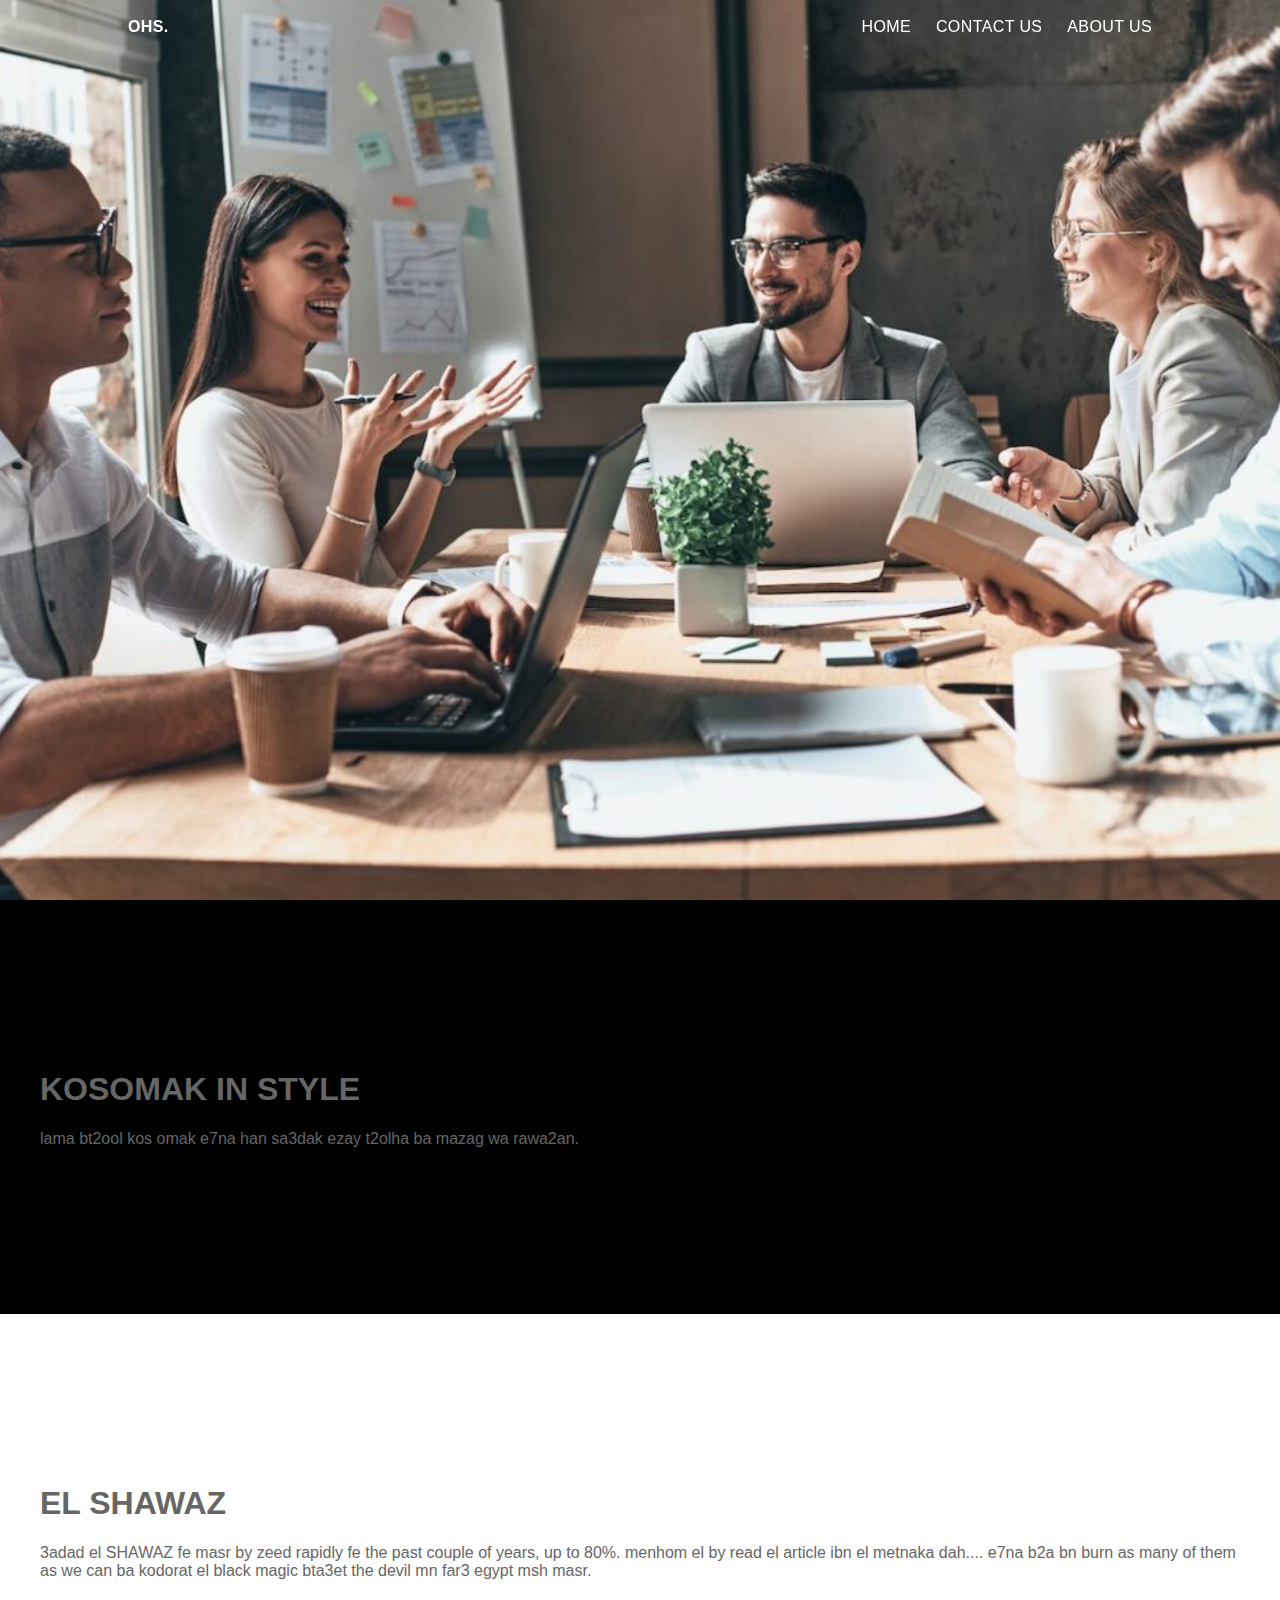
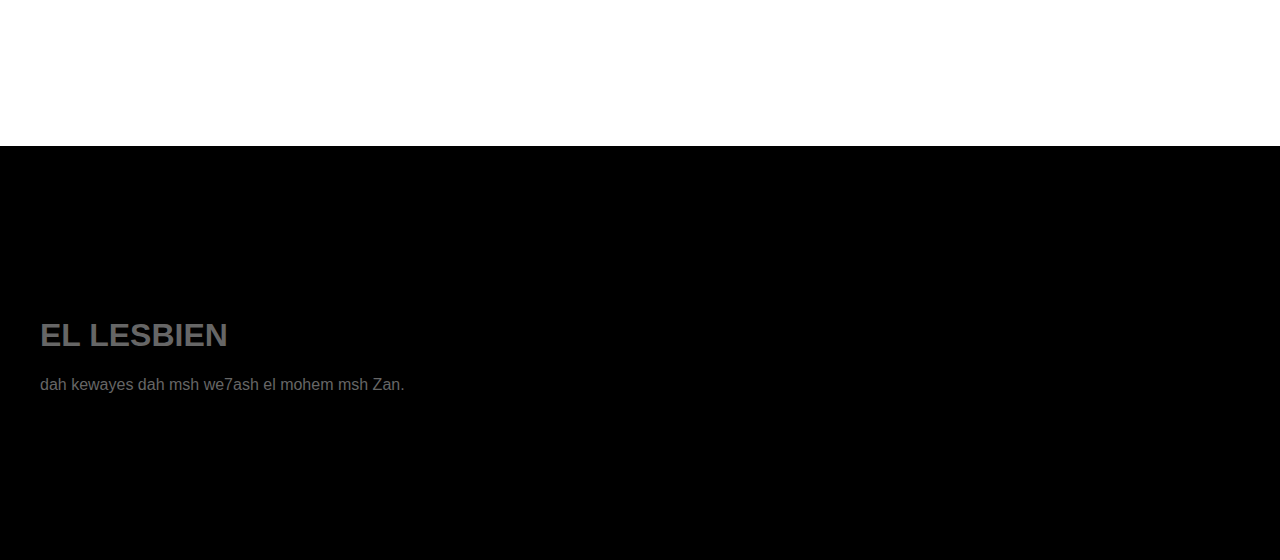
==== index.html @ 08cb8a88 "dsgf" ====
<head>
    <link href='https://fonts.googleapis.com/css?family=Open+Sans'>
    <link rel="stylesheet" type="text/css" href="OHS.css">
    <script src="https://cdnjs.cloudflare.com/ajax/libs/jquery/2.1.3/jquery.min.js"></script>
    <script src="https://maxcdn.bootstrapcdn.com/bootstrap/3.3.4/css/bootstrap.min.css"></script>
  </head>
  
  <body>
    <div class="first-container">
      <div class="nav-container">
        <div class="nav-row">
            <div class="nav-logo">
              <a href="#">
                OHS.
              </a>
            </div>
            <div class="nav-controls">
                <a href="#">HOME</a>
                <a href="#">CONTACT US</a>
                <a href="#">ABOUT US</a>
            </div>
        </div>
      </div>
    </div>
    
    <div class="container" style="background-color: black;">
      <div class="row">
        <h1 >
          KOSOMAK IN STYLE
        </h1>
        <p>
          lama bt2ool kos omak e7na han sa3dak ezay t2olha ba mazag wa rawa2an.
        </p>
      </div>
    </div>
    
    <div class="container">
      <div class="row">
        <h1>
          EL SHAWAZ
        </h1>
        <p>
          3adad el SHAWAZ fe masr by zeed rapidly fe the past couple of years, up to 80%. menhom el by read el 
          article ibn el metnaka dah.... e7na b2a bn burn as many of them as we can ba kodorat el black magic bta3et 
          the devil mn far3 egypt msh masr.
        </p>
      </div>
    </div>
    
    <div class="container" style="background-color: black;">
      <div class="row">
        <h1>
          EL LESBIEN
        </h1>
        <p>
          dah kewayes dah msh we7ash el mohem msh Zan.
        </p>
      </div>
    </div>
  </body>
  
<script type="text/javascript">
$(document).ready(function () {
  $(window).scroll(function () {
    var height = $(".first-container").height();
    var scrollTop = $(window).scrollTop();

    if (scrollTop >= height - 40) {
      $(".nav-container").addClass("solid-nav");
    } else {
      $(".nav-container").removeClass("solid-nav");
    }
  });
});


  </script>
---- OHS.css ----
html,
body {
  height: 100%;
  color: #666666;
  font-family: "Open Sans", sans-serif;
  -webkit-font-smoothing: antialiased;
  margin: 0;
}
a {
  display: inline-block;
  list-style: none;
  text-decoration: none;
  color: white;
  transition: opacity 0.125s linear;
}
a:hover {
  opacity: 0.5;
  cursor: pointer;
  transition: opacity 0.125s linear;
}
a:visited {
  color: inherit;
  text-decoration: none;
}
.first-container {
  background: url(wallpaper.jpeg) no-repeat center center;
  -webkit-background-size: cover;
  -moz-background-size: cover;
  -o-background-size: cover;
  width: 100%;
  height: 100%;

  background-attachment: fixed;
  background-position: center;
  background-repeat: no-repeat;
  background-size: cover;
}
.nav-container {
  height: 58px;
  width: 100%;
  position: fixed;
  color: white;
  letter-spacing: 0.025em;
  transition: background-color 0.2s linear;
}
.nav-container.solid-nav {
  background-color: #aaa;
  transition: background-color 0.2s linear;
}
.nav-container .nav-row {
  max-width: 1200px;
  width: 80%;
  margin: 0 auto;
  padding-right: 25px;
  padding-left: 25px;
  padding-top: 18px;
}
.nav-container .nav-row .nav-logo {
  display: inline-block;
  font-weight: 900;
}
.nav-container .nav-row .nav-controls {
  float: right;
}
.nav-container .nav-row .nav-controls a {
  padding-left: 20px;
}
.container {
  padding-top: 150px;
  padding-bottom: 150px;
  padding-left: 25px;
  padding-right: 25px;
}
.row {
  max-width: 1200px;
  margin: 0 auto;
}
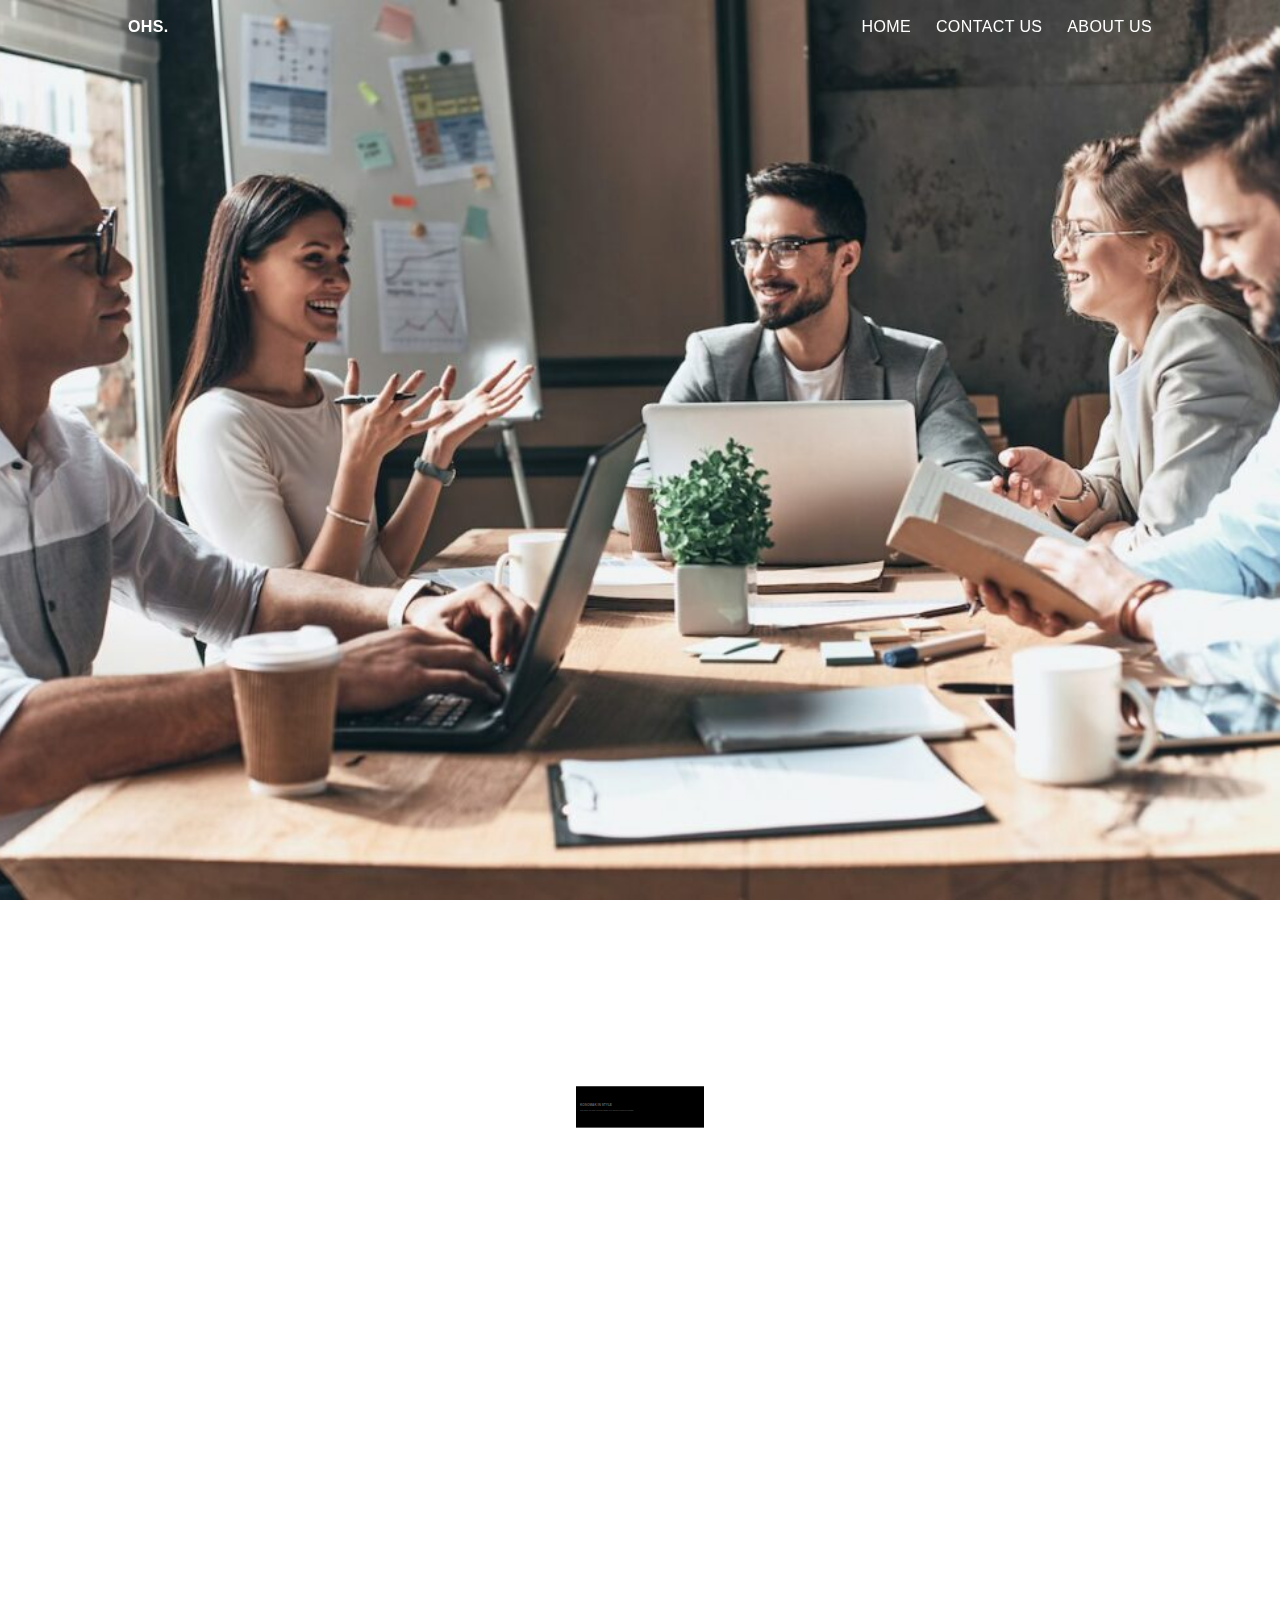
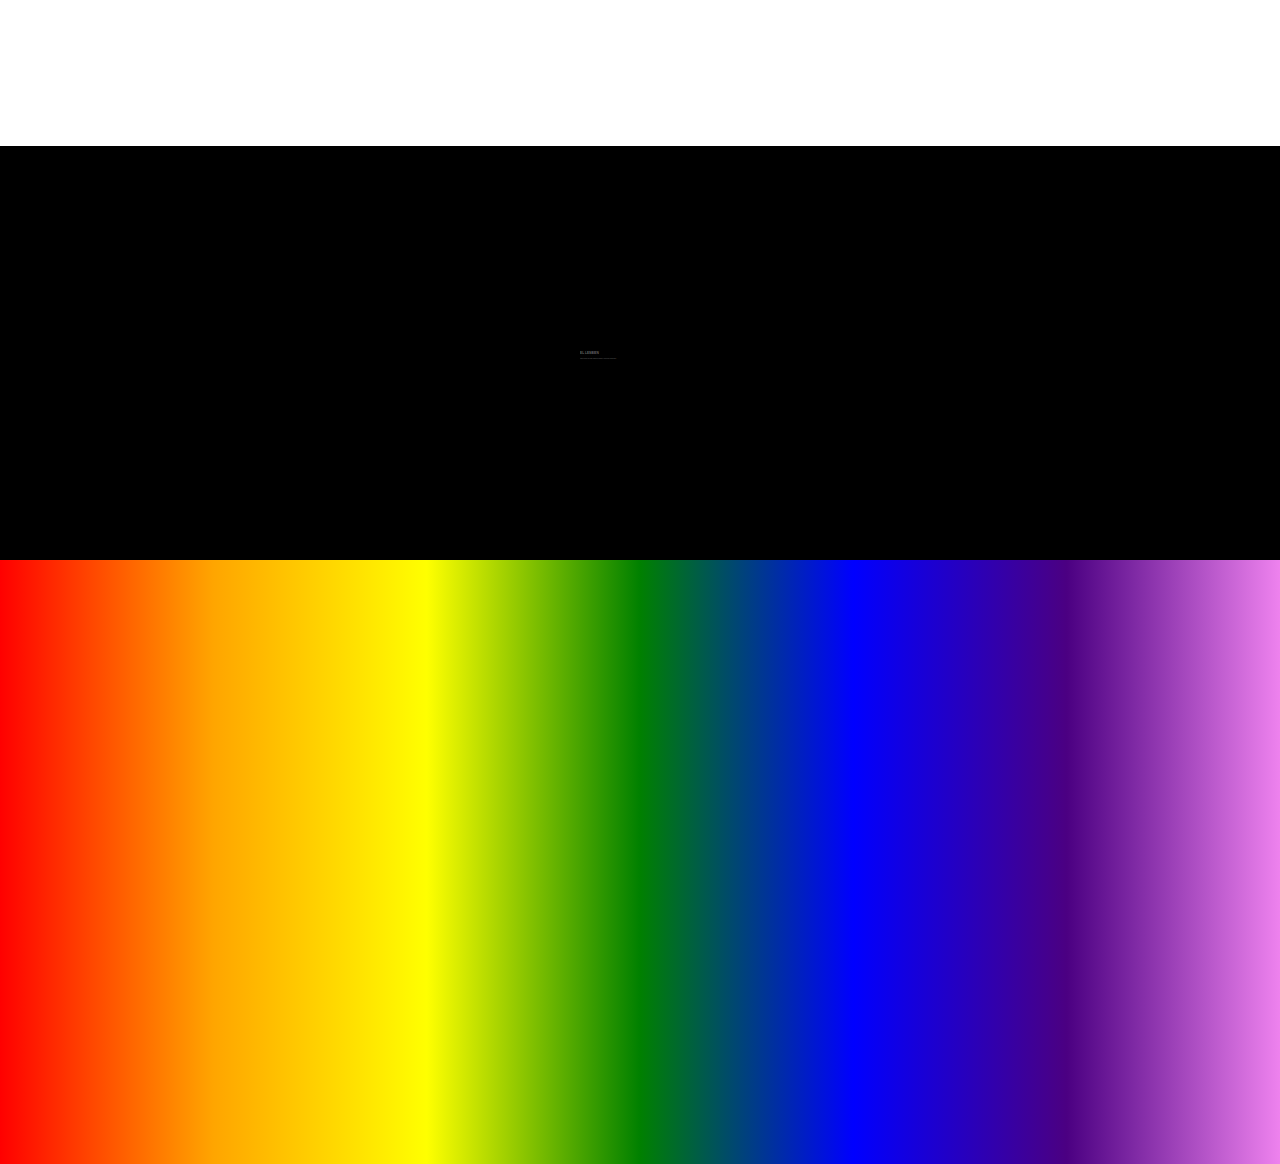
==== commit cbb6ee71: "eqwe" ====
--- a/index.html
+++ b/index.html
@@ -3,6 +3,7 @@
     <link rel="stylesheet" type="text/css" href="OHS.css">
     <script src="https://cdnjs.cloudflare.com/ajax/libs/jquery/2.1.3/jquery.min.js"></script>
     <script src="https://maxcdn.bootstrapcdn.com/bootstrap/3.3.4/css/bootstrap.min.css"></script>
+    <link rel="stylesheet" href="https://cdnjs.cloudflare.com/ajax/libs/animate.css/4.1.1/animate.min.css"/>
   </head>
   
   <body>
@@ -23,9 +24,9 @@
       </div>
     </div>
     
-    <div class="container" style="background-color: black;">
-      <div class="row">
-        <h1 >
+    <div class="container" style="background-color: black;" data-inviewport="scale-in">
+      <div class="row" >
+        <h1>
           KOSOMAK IN STYLE
         </h1>
         <p>
@@ -35,7 +36,7 @@
     </div>
     
     <div class="container">
-      <div class="row">
+      <div class="row" data-inviewport="slide-in">
         <h1>
           EL SHAWAZ
         </h1>
@@ -48,7 +49,7 @@
     </div>
     
     <div class="container" style="background-color: black;">
-      <div class="row">
+      <div class="row" data-inviewport="scale-in">
         <h1>
           EL LESBIEN
         </h1>
@@ -57,6 +58,33 @@
         </p>
       </div>
     </div>
+
+    <div class="container" style="background-image:  linear-gradient(to right, red,orange,yellow,green,blue,indigo,violet);">
+      <div class="row" data-inviewport="slide-in">
+        <h1 style="color: white;">
+          EL PANSEXUAL
+        </h1>
+        <p style="color: white;">
+          el nas dol ma3roffen 3anhom enohm 3andohm atachment 5areka lel frying pans mats2lsh ezay
+          they just have it ... wa tab3an t2dar te7adad ay 7ad menhom mn 3almet el 7ar2 3ala zebo,
+          bas bardo the question remains unsloved do they fuck cold pans or hot pans send us an email about your thoughts.
+        </p>
+
+          <form action="mailto:mr.revsalt@gmail.com" method="post" enctype="text/plain">
+          Name:<br>
+          <input type="text" name="name"><br>
+          E-mail:<br>
+          <input type="text" name="mail"><br>
+          Comment:<br>
+          <input type="text" name="comment" size="50"><br><br>
+          <input type="submit" value="Send">
+          <input type="reset" value="Reset">
+          </form>
+
+      </div>
+    </div>
+
+
   </body>
   
 <script type="text/javascript">
@@ -71,7 +99,23 @@
       $(".nav-container").removeClass("solid-nav");
     }
   });
+  });
+  </script>
+
+<script>
+const inViewport = (entries, observer) => {
+  entries.forEach(entry => {
+    entry.target.classList.toggle("is-inViewport", entry.isIntersecting);
+  });
+};
+
+const Obs = new IntersectionObserver(inViewport);
+const obsOptions = {}; //See: https://developer.mozilla.org/en-US/docs/Web/API/Intersection_Observer_API#Intersection_observer_options
+
+// Attach observer to every [data-inviewport] element:
+const ELs_inViewport = document.querySelectorAll('[data-inviewport]');
+ELs_inViewport.forEach(EL => {
+  Obs.observe(EL, obsOptions);
 });
 
-
-  </script>+</script>--- a/OHS.css
+++ b/OHS.css
@@ -6,6 +6,17 @@
   -webkit-font-smoothing: antialiased;
   margin: 0;
 }
+
+body {  overflow-x: hidden;}
+
+.fromBottom {
+    opacity: 0%;
+}
+
+.fromRight {
+    opacity: 0%;
+}
+
 a {
   display: inline-block;
   list-style: none;
@@ -29,7 +40,6 @@
   -o-background-size: cover;
   width: 100%;
   height: 100%;
-
   background-attachment: fixed;
   background-position: center;
   background-repeat: no-repeat;
@@ -42,9 +52,10 @@
   color: white;
   letter-spacing: 0.025em;
   transition: background-color 0.2s linear;
+  z-index:1;
 }
 .nav-container.solid-nav {
-  background-color: #aaa;
+  background-color: rgb(5, 5, 5);
   transition: background-color 0.2s linear;
 }
 .nav-container .nav-row {
@@ -75,3 +86,31 @@
   max-width: 1200px;
   margin: 0 auto;
 }
+
+  [data-inviewport="scale-in"] { 
+    transition: 2s;
+    transform: scale(0.1);
+  }
+  [data-inviewport="scale-in"].is-inViewport { 
+    transform: scale(1);
+  }
+  
+  [data-inviewport="fade-rotate"] { 
+    transition: 2s;
+    opacity: 0;
+  }
+
+  [data-inviewport="fade-rotate"].is-inViewport { 
+    transform: rotate(180deg);
+    opacity: 1;
+  }
+
+  [data-inviewport="slide-in"] { 
+    transition: 4s;
+    transform: translate(100px,0);
+    opacity: 0;
+  }
+  [data-inviewport="slide-in"].is-inViewport { 
+    transform: translate(0px,0px);
+    opacity: 1;
+  }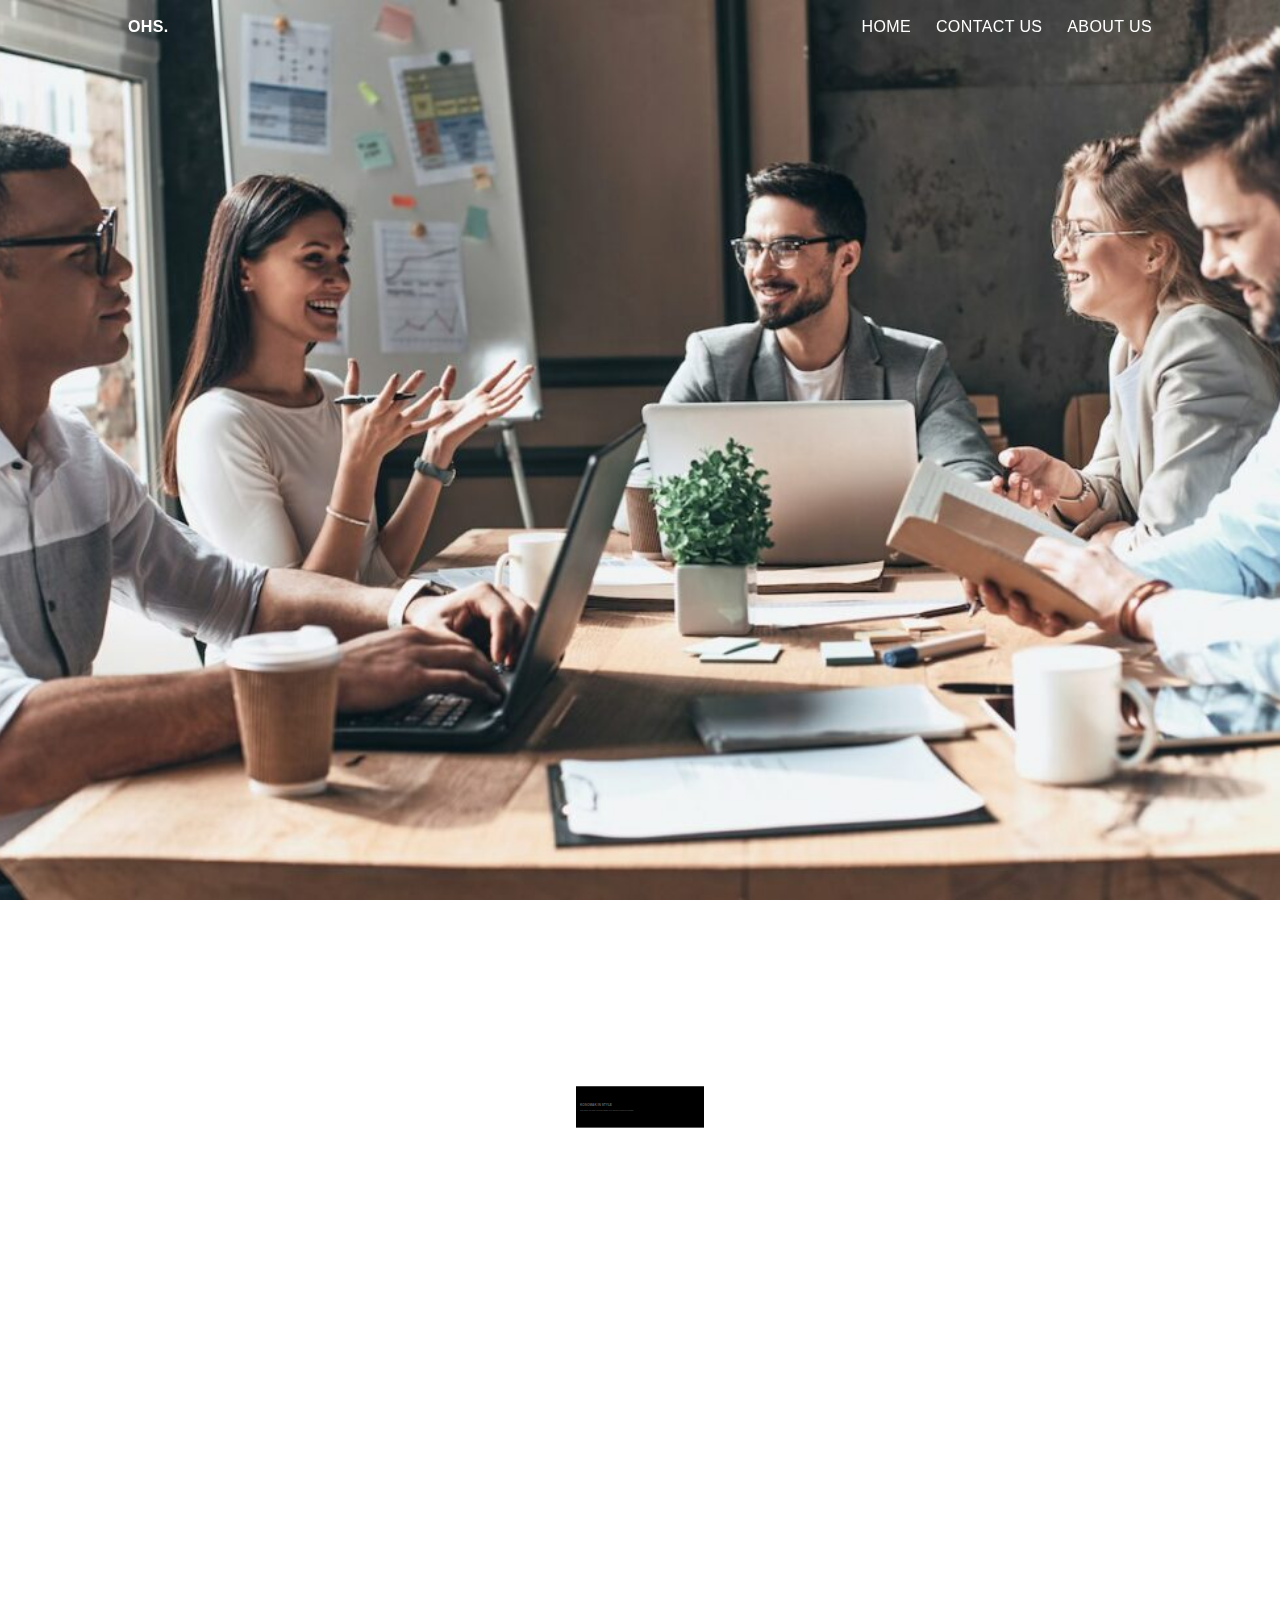
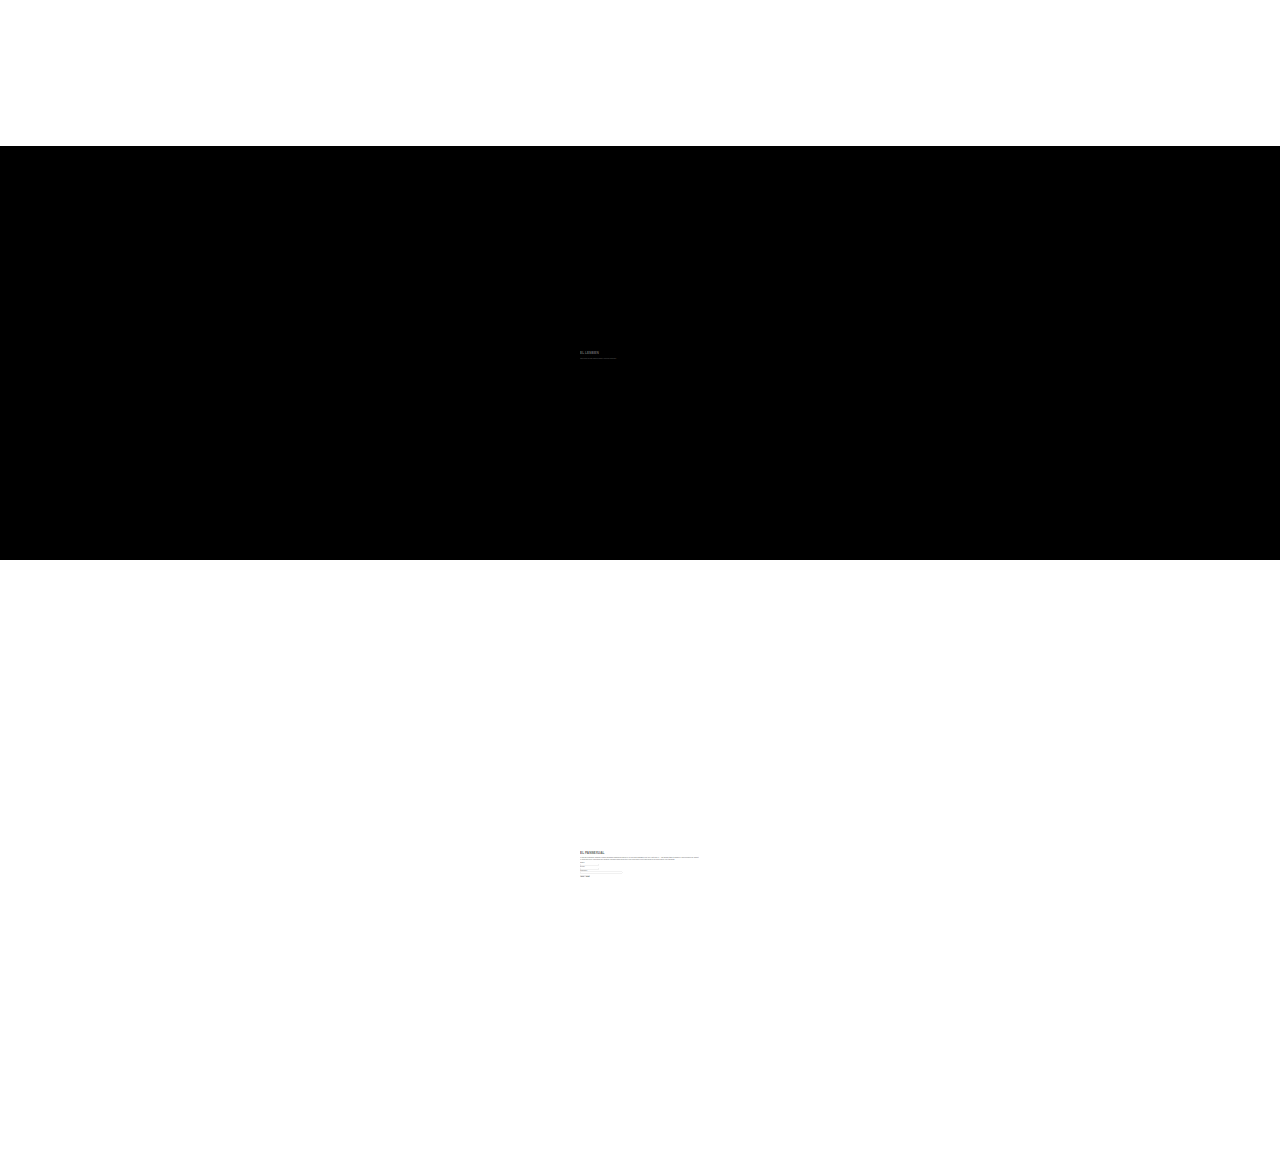
==== commit 34a39391: "qweq" ====
--- a/index.html
+++ b/index.html
@@ -3,6 +3,8 @@
     <link rel="stylesheet" type="text/css" href="OHS.css">
     <script src="https://cdnjs.cloudflare.com/ajax/libs/jquery/2.1.3/jquery.min.js"></script>
     <script src="https://maxcdn.bootstrapcdn.com/bootstrap/3.3.4/css/bootstrap.min.css"></script>
+    <meta name="viewport" content="width=device-width, initial-scale=1">
+    <meta name="apple-mobile-web-app-capable" content="yes" />
     <link rel="stylesheet" href="https://cdnjs.cloudflare.com/ajax/libs/animate.css/4.1.1/animate.min.css"/>
   </head>
   
@@ -59,12 +61,12 @@
       </div>
     </div>
 
-    <div class="container" style="background-image:  linear-gradient(to right, red,orange,yellow,green,blue,indigo,violet);">
-      <div class="row" data-inviewport="slide-in">
-        <h1 style="color: white;">
+    <div class="container"">
+      <div class="row" data-inviewport="scale-in">
+        <h1>
           EL PANSEXUAL
         </h1>
-        <p style="color: white;">
+        <p>
           el nas dol ma3roffen 3anhom enohm 3andohm atachment 5areka lel frying pans mats2lsh ezay
           they just have it ... wa tab3an t2dar te7adad ay 7ad menhom mn 3almet el 7ar2 3ala zebo,
           bas bardo the question remains unsloved do they fuck cold pans or hot pans send us an email about your thoughts.
--- a/OHS.css
+++ b/OHS.css
@@ -1,3 +1,4 @@
+
 html,
 body {
   height: 100%;
@@ -5,6 +6,7 @@
   font-family: "Open Sans", sans-serif;
   -webkit-font-smoothing: antialiased;
   margin: 0;
+  
 }
 
 body {  overflow-x: hidden;}
@@ -107,7 +109,7 @@
 
   [data-inviewport="slide-in"] { 
     transition: 4s;
-    transform: translate(100px,0);
+    transform: translate(0,100px);
     opacity: 0;
   }
   [data-inviewport="slide-in"].is-inViewport { 
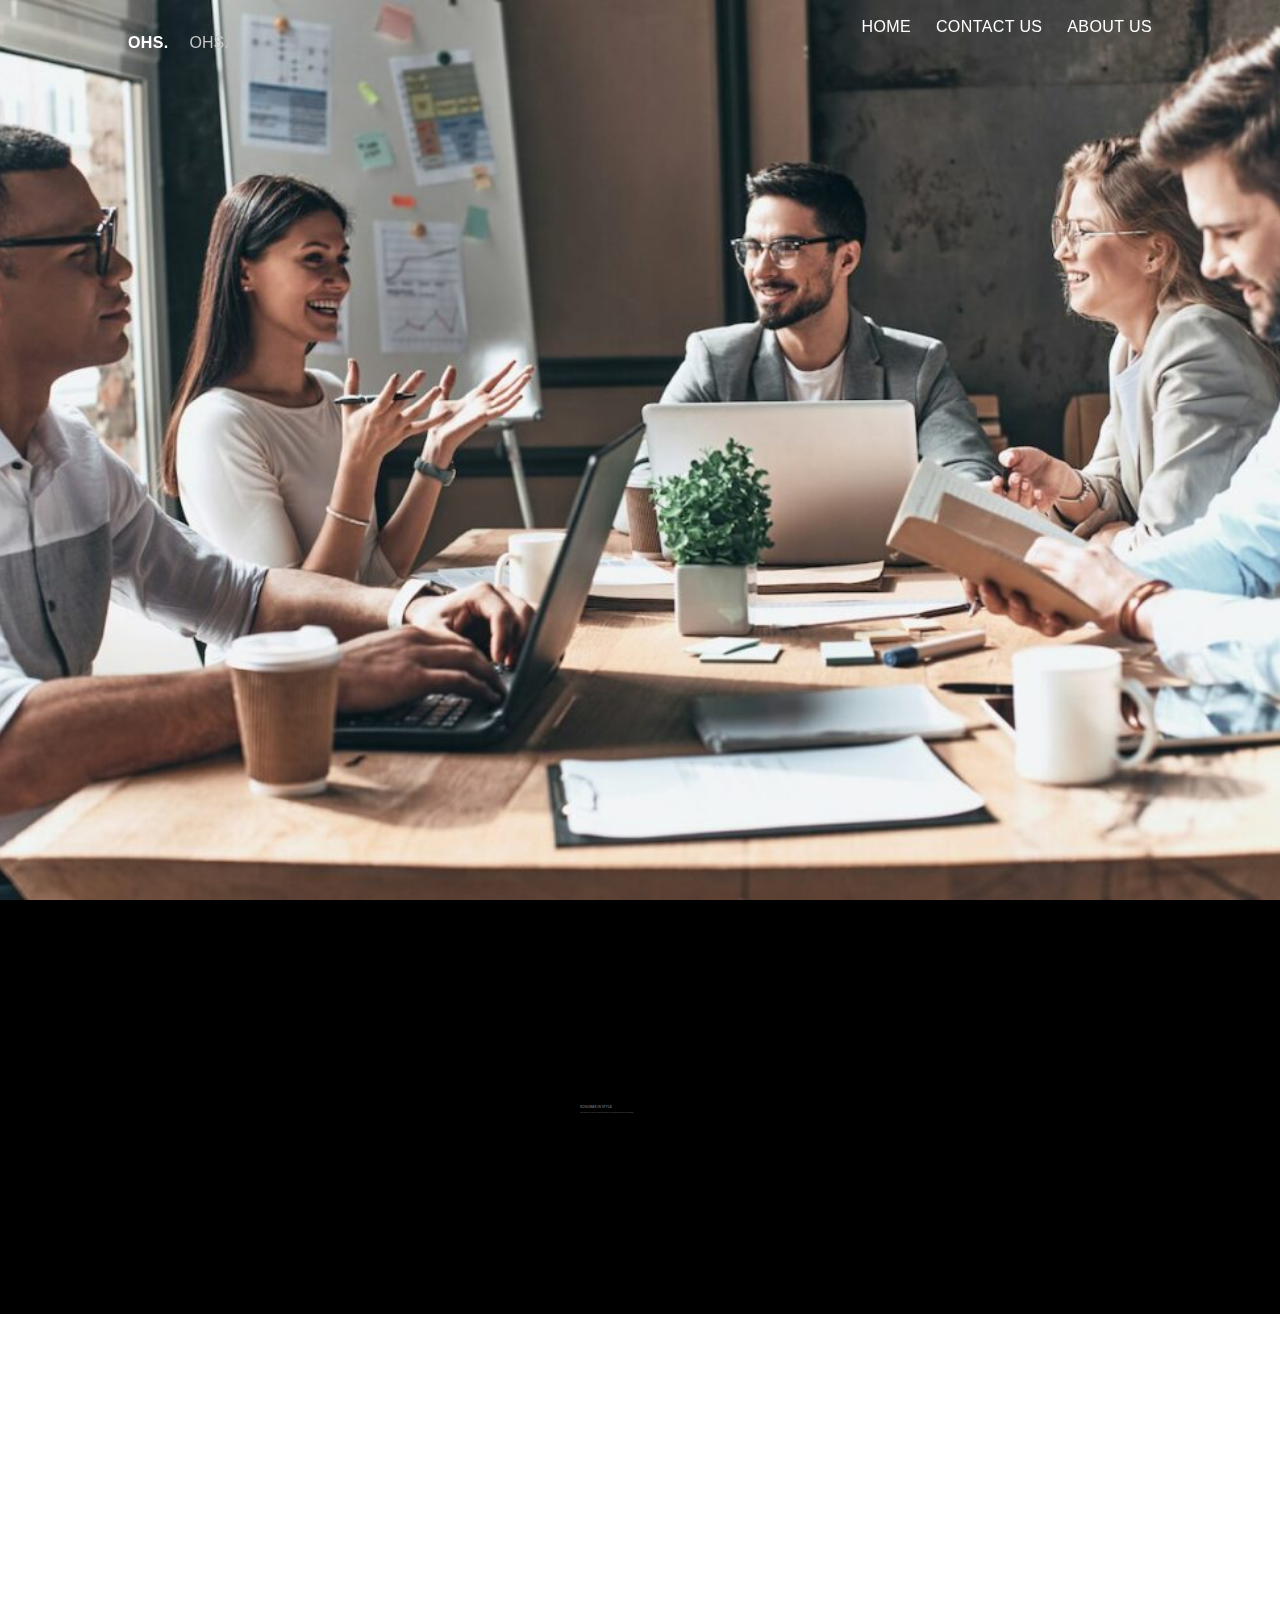
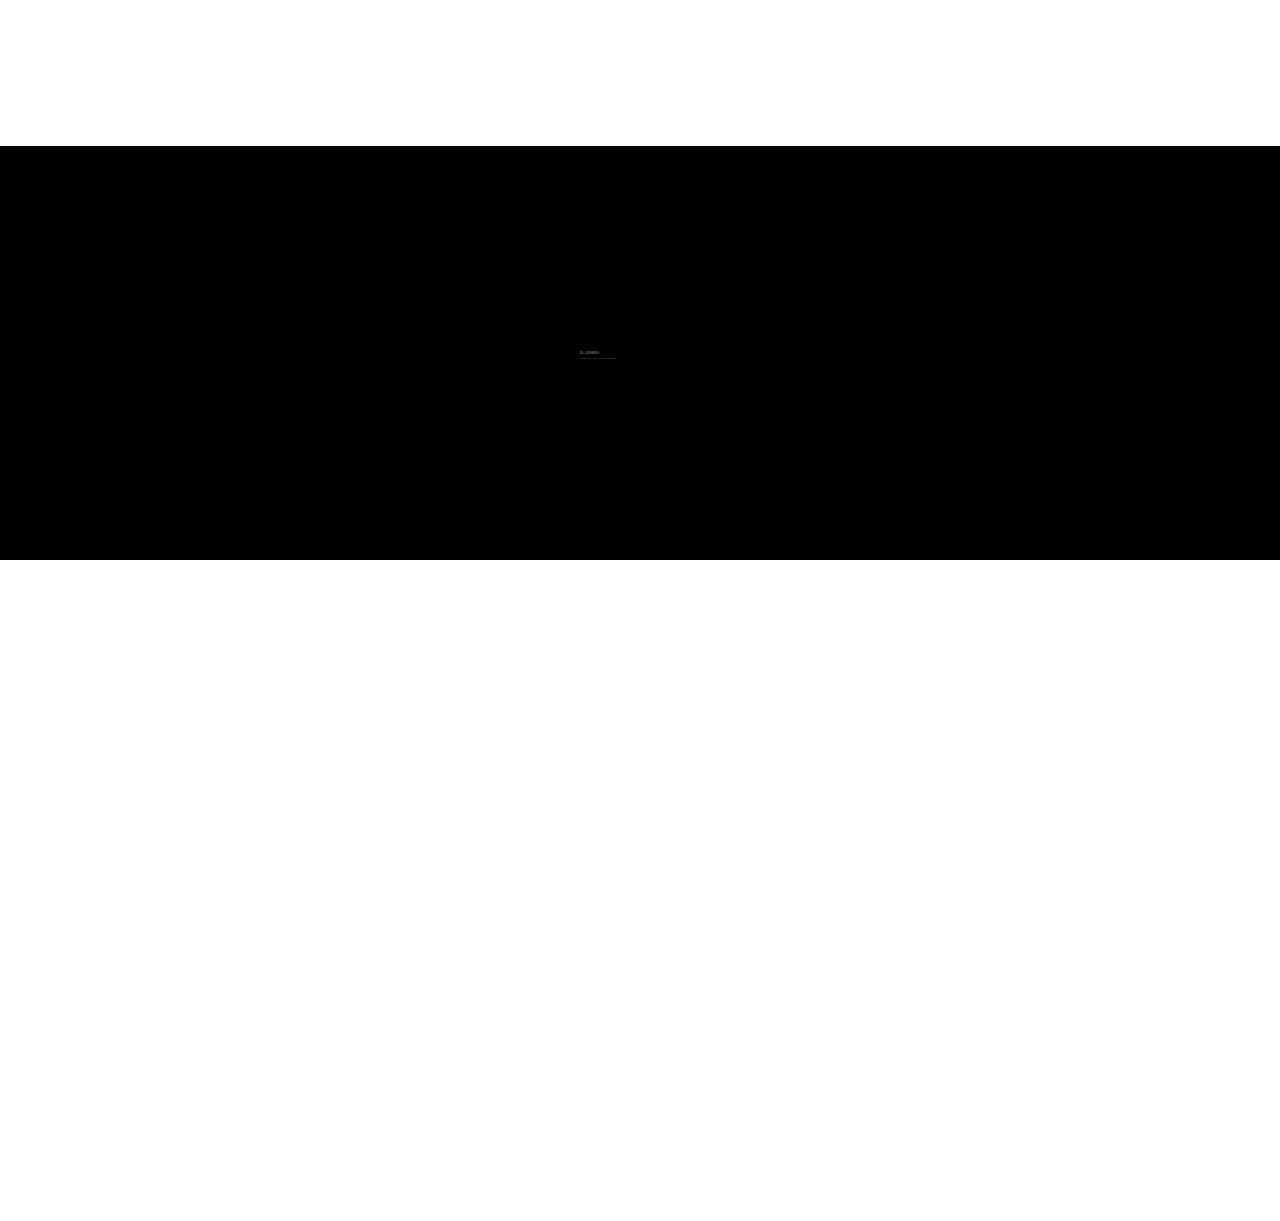
==== commit 8db50720: "asd" ====
--- a/index.html
+++ b/index.html
@@ -13,21 +13,32 @@
       <div class="nav-container">
         <div class="nav-row">
             <div class="nav-logo">
-              <a href="#">
+              <a href="#" class="mobile-hide">
                 OHS.
               </a>
             </div>
-            <div class="nav-controls">
+            <div class="dropdown" >
+
+              <button onclick="myFunction()" class="dropbtn">OHS.</button>
+              <div id="myDropdown" class="dropdown-content">
+                <a href="#home">Home</a>
+                <a href="#about">About</a>
+                <a href="#contact">Contact</a>
+              </div>
+
+            </div>            
+            <div class="nav-controls mobile-hide">
                 <a href="#">HOME</a>
                 <a href="#">CONTACT US</a>
                 <a href="#">ABOUT US</a>
             </div>
+
         </div>
       </div>
     </div>
     
-    <div class="container" style="background-color: black;" data-inviewport="scale-in">
-      <div class="row" >
+    <div class="container" style="background-color: black;">
+      <div class="row" data-inviewport="scale-in">
         <h1>
           KOSOMAK IN STYLE
         </h1>
@@ -62,7 +73,7 @@
     </div>
 
     <div class="container"">
-      <div class="row" data-inviewport="scale-in">
+      <div class="row" data-inviewport="fade-rotate">
         <h1>
           EL PANSEXUAL
         </h1>
@@ -79,8 +90,8 @@
           <input type="text" name="mail"><br>
           Comment:<br>
           <input type="text" name="comment" size="50"><br><br>
-          <input type="submit" value="Send">
-          <input type="reset" value="Reset">
+          <input type="submit" value="Send" class="button" style="background-color: #4CAF50;">
+          <input type="reset" value="Reset" class="button" style="background-color: #df3535;">
           </form>
 
       </div>
@@ -120,4 +131,26 @@
   Obs.observe(EL, obsOptions);
 });
 
-</script>+</script>
+
+<script>
+  /* When the user clicks on the button, 
+  toggle between hiding and showing the dropdown content */
+  function myFunction() {
+    document.getElementById("myDropdown").classList.toggle("show");
+  }
+  
+  // Close the dropdown if the user clicks outside of it
+  window.onclick = function(event) {
+    if (!event.target.matches('.dropbtn')) {
+      var dropdowns = document.getElementsByClassName("dropdown-content");
+      var i;
+      for (i = 0; i < dropdowns.length; i++) {
+        var openDropdown = dropdowns[i];
+        if (openDropdown.classList.contains('show')) {
+          openDropdown.classList.remove('show');
+        }
+      }
+    }
+  }
+  </script>--- a/OHS.css
+++ b/OHS.css
@@ -17,6 +17,17 @@
 
 .fromRight {
     opacity: 0%;
+}
+
+.button {
+  background-color: #4CAF50; /* Green */
+  border: none;
+  color: white;
+  padding: 15px 32px;
+  text-align: center;
+  text-decoration: none;
+  display: inline-block;
+  font-size: 16px;
 }
 
 a {
@@ -68,6 +79,47 @@
   padding-left: 25px;
   padding-top: 18px;
 }
+
+
+  .dropbtn {
+    background-color: #86868600;
+    color: rgb(199, 199, 199);
+    padding: 16px;
+    font-size: 16px;
+    border: none;
+    cursor: pointer;
+  }
+  
+  .dropbtn:hover, .dropbtn:focus {
+    color: #ffffff;
+  }
+  
+  .dropdown {
+    position: relative;
+    display: inline-block;
+  }
+  
+  .dropdown-content {
+    display: none;
+    position: absolute;
+    background-color: #f1f1f1;
+    min-width: 160px;
+    overflow: auto;
+    box-shadow: 0px 8px 16px 0px rgba(0,0,0,0.2);
+    z-index: 1;
+  }
+  
+  .dropdown-content a {
+    color: black;
+    padding: 12px 16px;
+    text-decoration: none;
+    display: block;
+  }
+  
+  .dropdown a:hover {background-color: #ddd;}
+  
+  .show {display: block;}
+
 .nav-container .nav-row .nav-logo {
   display: inline-block;
   font-weight: 900;
@@ -99,11 +151,12 @@
   
   [data-inviewport="fade-rotate"] { 
     transition: 2s;
+    transform: rotate(20deg);
     opacity: 0;
   }
 
   [data-inviewport="fade-rotate"].is-inViewport { 
-    transform: rotate(180deg);
+    transform: rotate(0deg);
     opacity: 1;
   }
 
@@ -115,4 +168,32 @@
   [data-inviewport="slide-in"].is-inViewport { 
     transform: translate(0px,0px);
     opacity: 1;
-  }+  }
+
+  @media (max-width: 480px) {
+    .size-controller {
+      width: 100%;
+    }
+    .mobile-16px-font {
+      font-size: 16px !important;
+    }
+    .mobile-hide {
+      display: none;
+    }
+    .mobile-100-percent {
+      width: 100% !important;
+    }
+
+    .nav-container {
+      height: 70px;
+  }
+  
+  @media (min-width: 480px) {
+    .mobile-hide {
+      display: inline;
+    }
+    .mobile-show {
+      display: none;
+    }
+  }
+}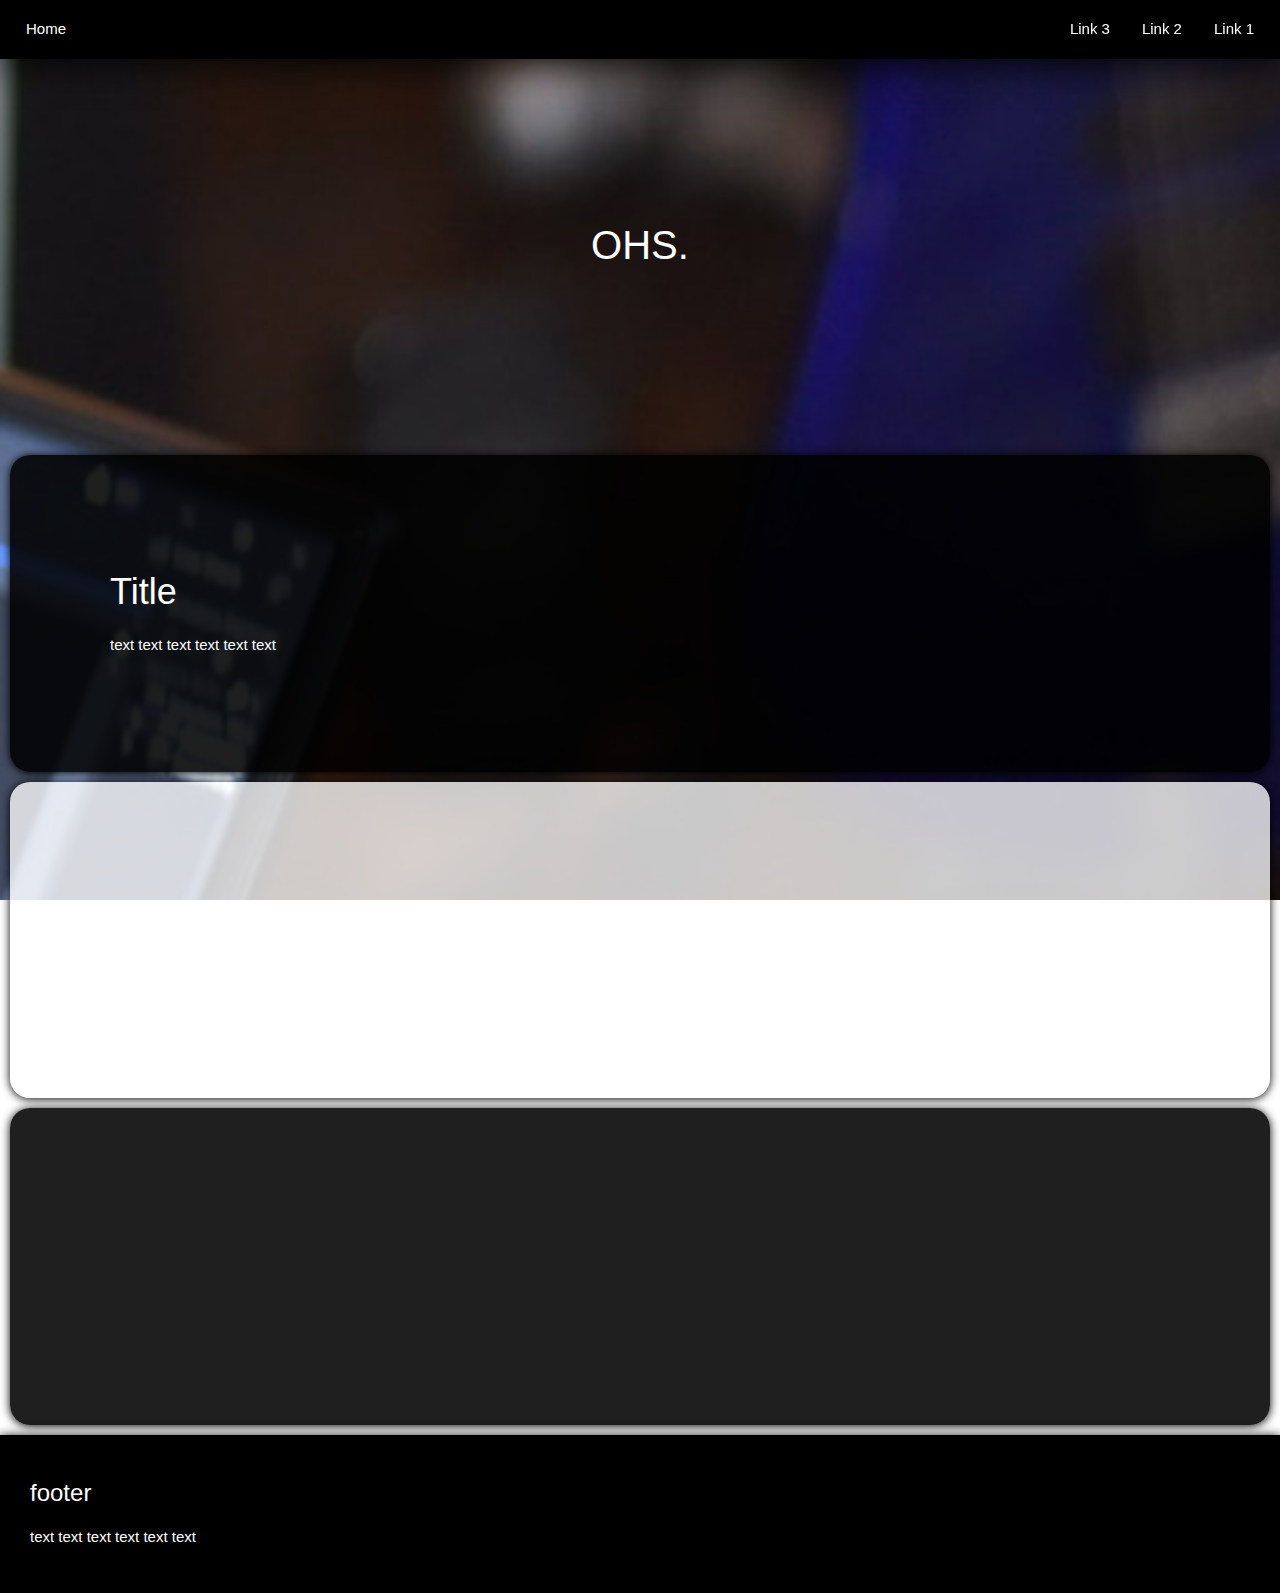
==== commit aff4a346: "sex" ====
--- a/index.html
+++ b/index.html
@@ -1,119 +1,49 @@
 <head>
     <link href='https://fonts.googleapis.com/css?family=Open+Sans'>
+    <link rel="stylesheet" href="https://www.w3schools.com/w3css/4/w3.css">
     <link rel="stylesheet" type="text/css" href="OHS.css">
     <script src="https://cdnjs.cloudflare.com/ajax/libs/jquery/2.1.3/jquery.min.js"></script>
     <script src="https://maxcdn.bootstrapcdn.com/bootstrap/3.3.4/css/bootstrap.min.css"></script>
     <meta name="viewport" content="width=device-width, initial-scale=1">
-    <meta name="apple-mobile-web-app-capable" content="yes" />
     <link rel="stylesheet" href="https://cdnjs.cloudflare.com/ajax/libs/animate.css/4.1.1/animate.min.css"/>
   </head>
   
   <body>
-    <div class="first-container">
-      <div class="nav-container">
-        <div class="nav-row">
-            <div class="nav-logo">
-              <a href="#" class="mobile-hide">
-                OHS.
-              </a>
-            </div>
-            <div class="dropdown" >
 
-              <button onclick="myFunction()" class="dropbtn">OHS.</button>
-              <div id="myDropdown" class="dropdown-content">
-                <a href="#home">Home</a>
-                <a href="#about">About</a>
-                <a href="#contact">Contact</a>
-              </div>
+      <div id="navbar" class="w3-bar w3-black" style="padding: 10; box-shadow: 0px 3px 40px black;">
+        <a href="#" class="w3-bar-item w3-button w3-mobile">Home</a>
+        <a href="#" class="w3-bar-item w3-button w3-mobile w3-right">Link 1</a>
+        <a href="#" class="w3-bar-item w3-button w3-mobile w3-right">Link 2</a>
+        <a href="#" class="w3-bar-item w3-button w3-mobile w3-right">Link 3</a>
+      </div>
 
-            </div>            
-            <div class="nav-controls mobile-hide">
-                <a href="#">HOME</a>
-                <a href="#">CONTACT US</a>
-                <a href="#">ABOUT US</a>
-            </div>
+    <br><br>
 
-        </div>
-      </div>
-    </div>
-    
-    <div class="container" style="background-color: black;">
-      <div class="row" data-inviewport="scale-in">
-        <h1>
-          KOSOMAK IN STYLE
-        </h1>
-        <p>
-          lama bt2ool kos omak e7na han sa3dak ezay t2olha ba mazag wa rawa2an.
-        </p>
-      </div>
-    </div>
-    
-    <div class="container">
-      <div class="row" data-inviewport="slide-in">
-        <h1>
-          EL SHAWAZ
-        </h1>
-        <p>
-          3adad el SHAWAZ fe masr by zeed rapidly fe the past couple of years, up to 80%. menhom el by read el 
-          article ibn el metnaka dah.... e7na b2a bn burn as many of them as we can ba kodorat el black magic bta3et 
-          the devil mn far3 egypt msh masr.
-        </p>
-      </div>
-    </div>
-    
-    <div class="container" style="background-color: black;">
-      <div class="row" data-inviewport="scale-in">
-        <h1>
-          EL LESBIEN
-        </h1>
-        <p>
-          dah kewayes dah msh we7ash el mohem msh Zan.
-        </p>
-      </div>
+    <div class="w3-display-container" style="height: 400;">
+    <div class="w3-display-middle" style="font-size: 40px;" data-inviewport="fade-in">OHS.</div>
     </div>
 
-    <div class="container"">
-      <div class="row" data-inviewport="fade-rotate">
-        <h1>
-          EL PANSEXUAL
-        </h1>
-        <p>
-          el nas dol ma3roffen 3anhom enohm 3andohm atachment 5areka lel frying pans mats2lsh ezay
-          they just have it ... wa tab3an t2dar te7adad ay 7ad menhom mn 3almet el 7ar2 3ala zebo,
-          bas bardo the question remains unsloved do they fuck cold pans or hot pans send us an email about your thoughts.
-        </p>
-
-          <form action="mailto:mr.revsalt@gmail.com" method="post" enctype="text/plain">
-          Name:<br>
-          <input type="text" name="name"><br>
-          E-mail:<br>
-          <input type="text" name="mail"><br>
-          Comment:<br>
-          <input type="text" name="comment" size="50"><br><br>
-          <input type="submit" value="Send" class="button" style="background-color: #4CAF50;">
-          <input type="reset" value="Reset" class="button" style="background-color: #df3535;">
-          </form>
-
-      </div>
+    <div class="w3-container-bubble">
+      <h1 data-inviewport="slide-in">Title</h1>
+      <p data-inviewport="slide-in">text text text text text text</p>
     </div>
 
+    <div class="w3-container-bubble" style="background-color: rgba(255, 255, 255, 0.774); color: black;" >
+      <h1 data-inviewport="slide-in">Title</h1>
+      <p data-inviewport="slide-in">text text text text text text</p>
+    </div>
+
+    <div class="w3-container-bubble">
+      <h1 data-inviewport="slide-in">Title</h1>
+      <p data-inviewport="slide-in">text text text text text text</p>
+    </div>
+
+    <div class="w3-container-flat" style="background-color: black; padding: 30;">
+      <h3>footer</h3>
+      <p >text text text text text text</p>
+    </div>
 
   </body>
-  
-<script type="text/javascript">
-$(document).ready(function () {
-  $(window).scroll(function () {
-    var height = $(".first-container").height();
-    var scrollTop = $(window).scrollTop();
-
-    if (scrollTop >= height - 40) {
-      $(".nav-container").addClass("solid-nav");
-    } else {
-      $(".nav-container").removeClass("solid-nav");
-    }
-  });
-  });
-  </script>
 
 <script>
 const inViewport = (entries, observer) => {
@@ -134,23 +64,14 @@
 </script>
 
 <script>
-  /* When the user clicks on the button, 
-  toggle between hiding and showing the dropdown content */
-  function myFunction() {
-    document.getElementById("myDropdown").classList.toggle("show");
-  }
-  
-  // Close the dropdown if the user clicks outside of it
-  window.onclick = function(event) {
-    if (!event.target.matches('.dropbtn')) {
-      var dropdowns = document.getElementsByClassName("dropdown-content");
-      var i;
-      for (i = 0; i < dropdowns.length; i++) {
-        var openDropdown = dropdowns[i];
-        if (openDropdown.classList.contains('show')) {
-          openDropdown.classList.remove('show');
-        }
-      }
+  var prevScrollpos = window.pageYOffset;
+  window.onscroll = function() {
+  var currentScrollPos = window.pageYOffset;
+    if (prevScrollpos > currentScrollPos) {
+      document.getElementById("navbar").style.top = "0";
+    } else {
+      document.getElementById("navbar").style.top = "-70px";
     }
+    prevScrollpos = currentScrollPos;
   }
   </script>--- a/OHS.css
+++ b/OHS.css
@@ -1,22 +1,17 @@
 
-html,
+*{
+  font-family: "Open Sans", sans-serif;
+}
+
 body {
   height: 100%;
-  color: #666666;
-  font-family: "Open Sans", sans-serif;
-  -webkit-font-smoothing: antialiased;
-  margin: 0;
-  
-}
+  color: #ffffff;
 
-body {  overflow-x: hidden;}
-
-.fromBottom {
-    opacity: 0%;
-}
-
-.fromRight {
-    opacity: 0%;
+  background-image: url("1500x500.jpg");
+  background-attachment: fixed;
+  background-position: center;
+  background-repeat: no-repeat;
+  background-size: cover;
 }
 
 .button {
@@ -30,115 +25,29 @@
   font-size: 16px;
 }
 
-a {
-  display: inline-block;
-  list-style: none;
-  text-decoration: none;
-  color: white;
-  transition: opacity 0.125s linear;
-}
-a:hover {
-  opacity: 0.5;
-  cursor: pointer;
-  transition: opacity 0.125s linear;
-}
-a:visited {
-  color: inherit;
-  text-decoration: none;
-}
-.first-container {
-  background: url(wallpaper.jpeg) no-repeat center center;
-  -webkit-background-size: cover;
-  -moz-background-size: cover;
-  -o-background-size: cover;
+#navbar {
+  position: fixed;
+  top: 0;
   width: 100%;
-  height: 100%;
-  background-attachment: fixed;
-  background-position: center;
-  background-repeat: no-repeat;
-  background-size: cover;
-}
-.nav-container {
-  height: 58px;
-  width: 100%;
-  position: fixed;
-  color: white;
-  letter-spacing: 0.025em;
-  transition: background-color 0.2s linear;
-  z-index:1;
-}
-.nav-container.solid-nav {
-  background-color: rgb(5, 5, 5);
-  transition: background-color 0.2s linear;
-}
-.nav-container .nav-row {
-  max-width: 1200px;
-  width: 80%;
-  margin: 0 auto;
-  padding-right: 25px;
-  padding-left: 25px;
-  padding-top: 18px;
+  display: block;
+  transition: top 0.3s;
+  z-index: 1000;
 }
 
+.w3-container-flat
+{
+  background-color: rgba(0, 0, 0, 0.877);
+  padding: 100;
+  box-shadow: 0px 1px 10px black;
+}
 
-  .dropbtn {
-    background-color: #86868600;
-    color: rgb(199, 199, 199);
-    padding: 16px;
-    font-size: 16px;
-    border: none;
-    cursor: pointer;
-  }
-  
-  .dropbtn:hover, .dropbtn:focus {
-    color: #ffffff;
-  }
-  
-  .dropdown {
-    position: relative;
-    display: inline-block;
-  }
-  
-  .dropdown-content {
-    display: none;
-    position: absolute;
-    background-color: #f1f1f1;
-    min-width: 160px;
-    overflow: auto;
-    box-shadow: 0px 8px 16px 0px rgba(0,0,0,0.2);
-    z-index: 1;
-  }
-  
-  .dropdown-content a {
-    color: black;
-    padding: 12px 16px;
-    text-decoration: none;
-    display: block;
-  }
-  
-  .dropdown a:hover {background-color: #ddd;}
-  
-  .show {display: block;}
-
-.nav-container .nav-row .nav-logo {
-  display: inline-block;
-  font-weight: 900;
-}
-.nav-container .nav-row .nav-controls {
-  float: right;
-}
-.nav-container .nav-row .nav-controls a {
-  padding-left: 20px;
-}
-.container {
-  padding-top: 150px;
-  padding-bottom: 150px;
-  padding-left: 25px;
-  padding-right: 25px;
-}
-.row {
-  max-width: 1200px;
-  margin: 0 auto;
+.w3-container-bubble
+{
+  background-color: rgba(0, 0, 0, 0.877);
+  padding: 100;
+  border-radius: 20px;
+  margin: 10;
+  box-shadow: 0px 1px 10px black;
 }
 
   [data-inviewport="scale-in"] { 
@@ -161,7 +70,7 @@
   }
 
   [data-inviewport="slide-in"] { 
-    transition: 4s;
+    transition: 1s;
     transform: translate(0,100px);
     opacity: 0;
   }
@@ -170,30 +79,10 @@
     opacity: 1;
   }
 
-  @media (max-width: 480px) {
-    .size-controller {
-      width: 100%;
-    }
-    .mobile-16px-font {
-      font-size: 16px !important;
-    }
-    .mobile-hide {
-      display: none;
-    }
-    .mobile-100-percent {
-      width: 100% !important;
-    }
-
-    .nav-container {
-      height: 70px;
+  [data-inviewport="fade-in"] { 
+    transition: 2s;
+    opacity: 0;
   }
-  
-  @media (min-width: 480px) {
-    .mobile-hide {
-      display: inline;
-    }
-    .mobile-show {
-      display: none;
-    }
-  }
-}+  [data-inviewport="fade-in"].is-inViewport { 
+    opacity: 1;
+  }